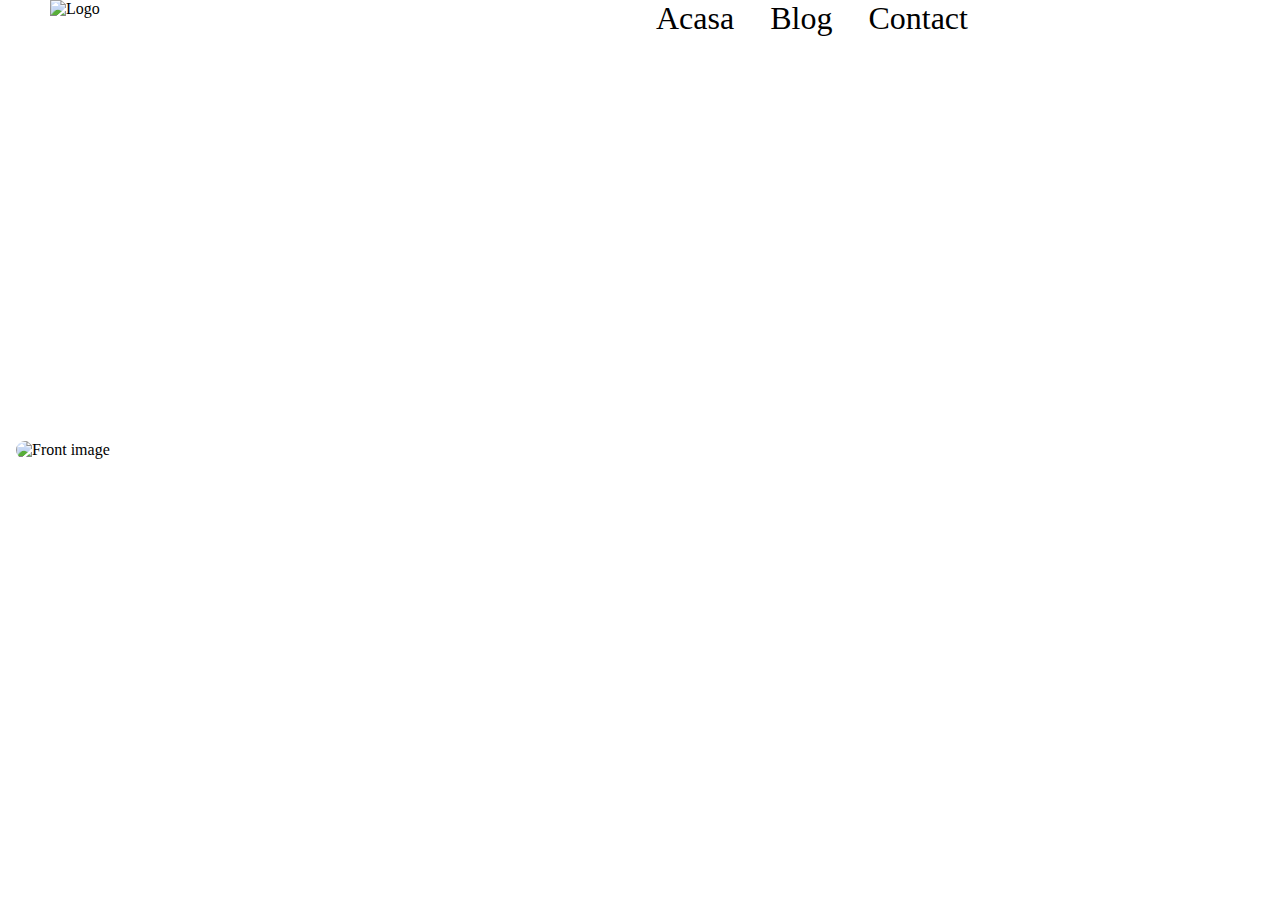
==== pages/blog.html @ 040322ae "my first" ====
<!DOCTYPE html>
<html lang="en">
<head>
    <meta charset="UTF-8">
    <meta name="viewport" content="width=device-width, initial-scale=1.0">
    <title>VictoriaTur</title>
    <link rel="stylesheet" href="../css/style.css">
</head>
<body>
    
    <div class="container-fluid hero">
        <img src="./img/front-img.jpg" alt="Front image" class="front-img" >
        <header>
            <div class="container">
                <nav>
                    <div class="row nav-bar">
                        <div class="col-2">
                            <img src="./img/logo.png" alt="Logo" class="header-logo">
                        </div>
                        <div class="col-2">
                            <a href="./index.html" class="links">Acasa</a>
                            <a href="./pages/blog.html" class="links">Blog</a>
                            <a href="./pages/contactUs.html" class="links">Contact</a>
                        </div>
                    </div>
                </nav>
            </div>
    </header>
</div>





</body>
</html>
---- css/style.css ----
@import url("https://fonts.googleapis.com/css2?family=Roboto:wght@400;700&display=swap");
 /* start reset */
*{
    margin: 0;
    padding: 0;
    box-sizing: border-box;
}
ul,ol{
    list-style: none;
}
a{
    text-decoration: none;
}
:root{
    --while-color: #fff;
    --green-color: rgb(234, 248, 233); 
    --black-color: #000;
}
/* end reset */

.container-fluid{
    width: 100%;
    position: relative;
}
.hero{
    height: 100vh;
    width: 100vw;
    overflow: hidden; /* pentru scoll-ul lateral  */
}
.hero .front-img{
    position: absolute;
    top: 50%;
    left: 50%;
    transform: translate(-50%, -50%);
    width: 100%; 
    z-index: 1;
}
.container{
    font-size: 100px;
    color: var(--black-color);
    position: relative;
    z-index: 3;
    width: 100%; /* pentru partea de responsive */
    max-width: 1180px;
    margin: auto;
}
/* .overlay{
    position: absolute;
    top: 0 ;
    left: 0;
    right: 0;
    bottom: 0;
    z-index: 2;
    background-color: rgba(0, 0, 0, 0.2);
} */
.nav-bar{
    width: 100%;
    position: absolute;
    display: flex;
    font-size: 1rem;
    justify-content: center;
}
.header-logo{
 width: 8rem;
 
}
.links{
    font-size: 2rem;
    color:var(--black-color);
    flex: 1;
    flex-direction: row;
    padding: 1rem;
    gap: 1rem;
}
.go-withUs{
    font-size: 2rem;
    width: 12rem;
    border: 1px solid  black;
    text-align: center;
}
h1{
    font-size: 2rem;
    line-height: 1.2em;
    margin-bottom: 40px;
    font-weight: 600;
}
p{
    font-size: 1rem;
    line-height: 1.6em;
    margin-bottom: 20px;
    font-weight: 400;
}
.center-height{
    height: 100%;
    display: flex;
    flex-direction: column;
    justify-content: center;
}
.row{
    display: flex;
    flex-wrap: wrap;
}
.containe.row h1{
    justify-content: center;
    text-align: center;
}
.col-2{
    width: 50%;
}
.col-3{
    width: 33.333%;
}
.img{
    display: block;
    max-width: 100%;
} 
.title{
    color: var(--black-color);
    justify-content: center;
    /* text-transform: uppercase; */
    justify-content: center;
    margin: auto;
    margin-top: 6rem;
}
.front-img{
    border-radius: 2rem; 
    padding: 1rem;
}
.blog-img{
    border-radius: 3rem;
    font-size: 4rem;
}
.blog-content{
    padding: 2rem;
}

.image-container {
    position: relative;
}

.image-text {
    position: absolute;
    top: 50%;
    left: 50%;
    transform: translate(-50%, -50%);
    color: var(--while-color);
    padding: 0.2rem;
    font-size: 14px;
    text-align: center;
    opacity: 0; /* Textul va fi ascuns initial */
    transition: opacity 0.3s ease-in-out;
}
.image-container:hover .image-text {
    opacity: 1; /* textul va aparea dupa :hover */
}

.newsletter{
    background-color: var(--green-color);
    border-radius: 2rem;
    justify-content: center;
    text-align: center;
}
.newsletter-form{
color: red;
}





/* newslatter */
/* .newsletter {
    margin-top: 1rem;
    background: rgb(234, 248, 233);
    font-size: 1rem;
} */


/* responsive  NU*/
/* @media only screen and (max-width: 600px) {
    .container{
        display: flex;
        flex-direction: column;
        background-color: blue;
    }
}
@media screen and (min-width: 816px) {
    .container{
        display: flex;
        flex-direction: column;
        background-color: red;
    }
} */
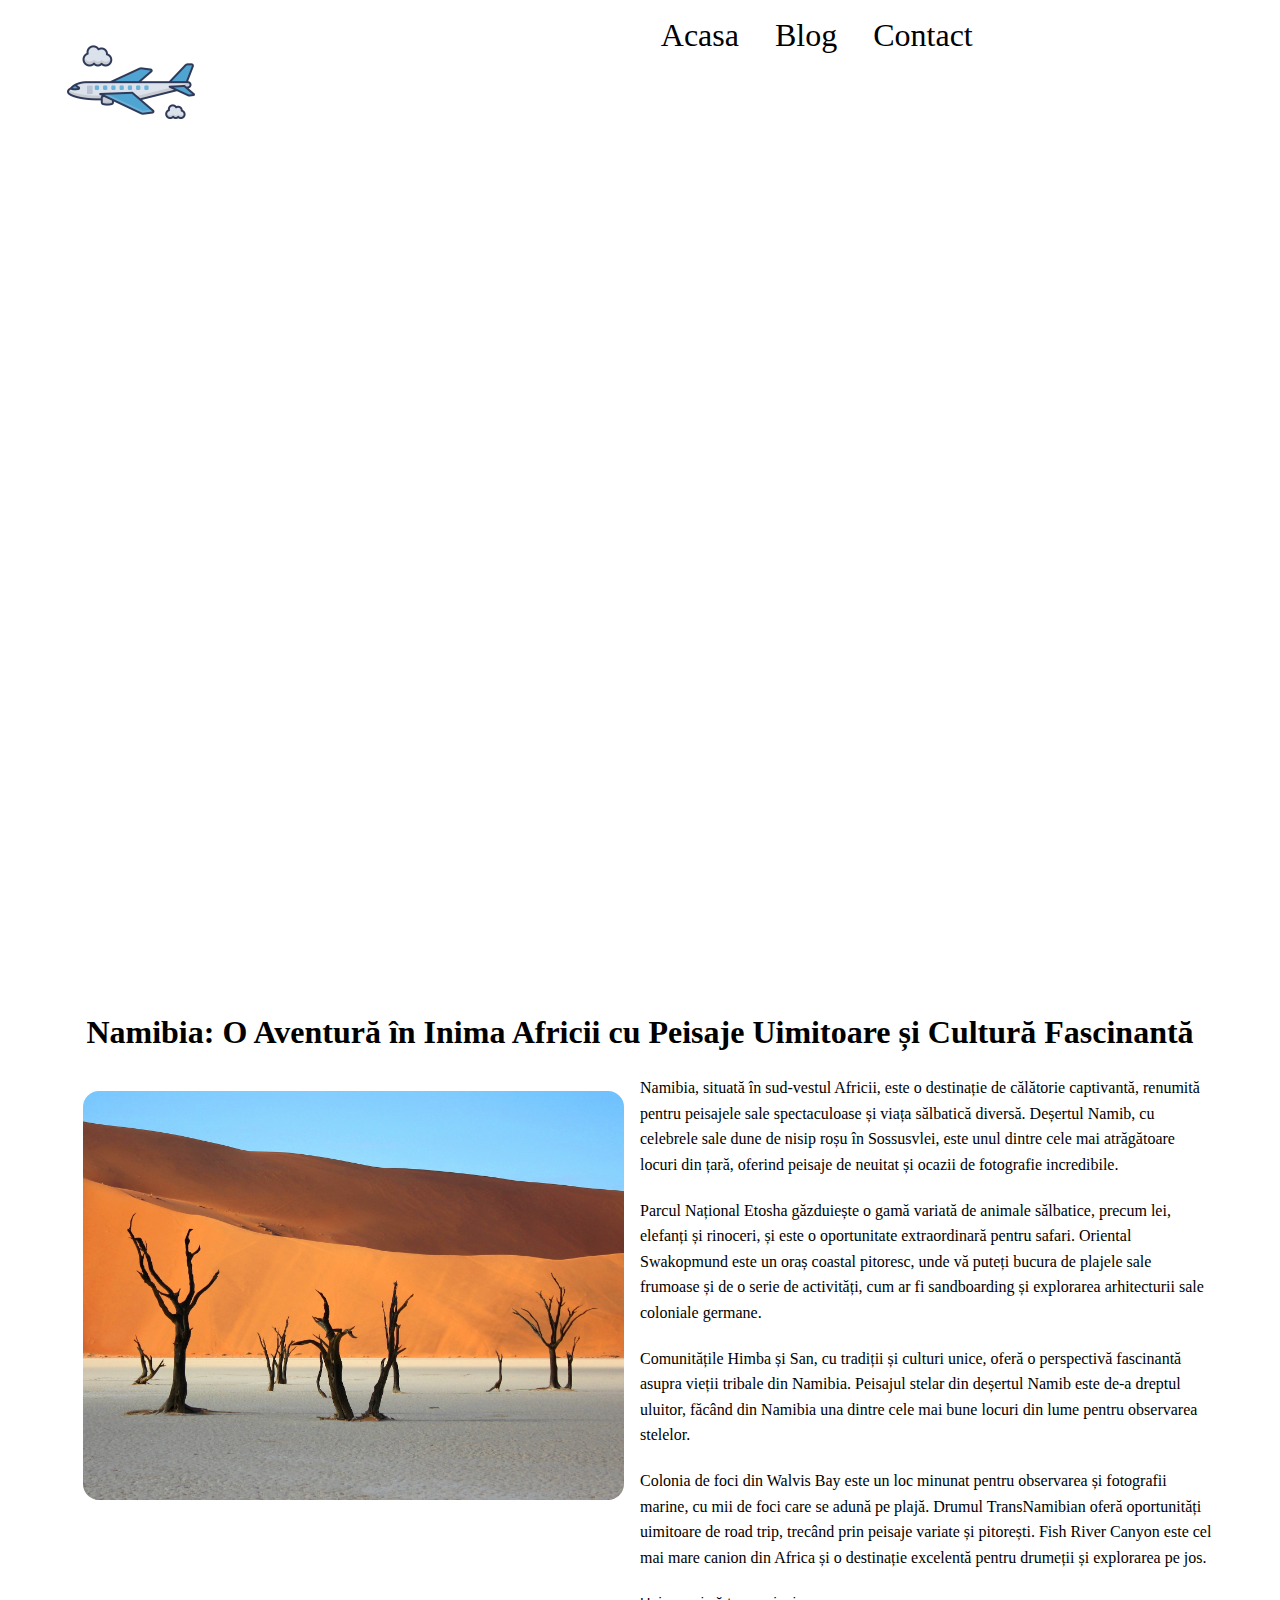
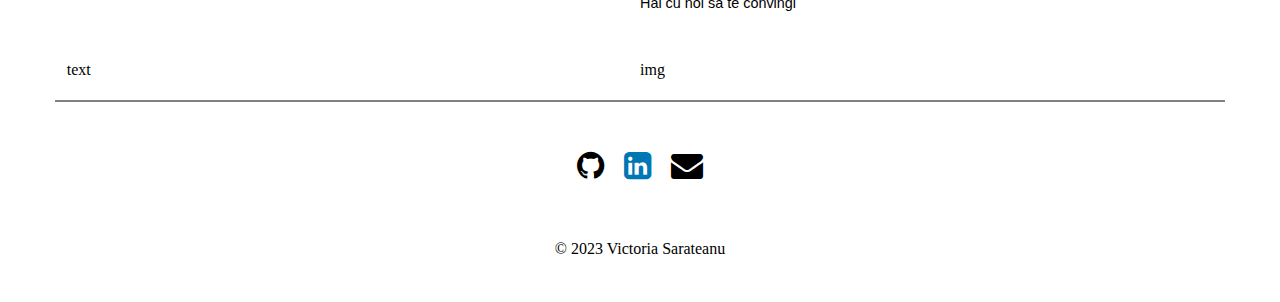
==== commit a7145929: "Namibia" ====
--- a/pages/blog.html
+++ b/pages/blog.html
@@ -3,34 +3,91 @@
 <head>
     <meta charset="UTF-8">
     <meta name="viewport" content="width=device-width, initial-scale=1.0">
-    <title>VictoriaTur</title>
+    <title>VictoriaTur</title> 
+    <link rel="stylesheet" href="../css/font-awesome.min.css">
     <link rel="stylesheet" href="../css/style.css">
 </head>
 <body>
-    
-    <div class="container-fluid hero">
-        <img src="./img/front-img.jpg" alt="Front image" class="front-img" >
-        <header>
-            <div class="container">
-                <nav>
-                    <div class="row nav-bar">
-                        <div class="col-2">
-                            <img src="./img/logo.png" alt="Logo" class="header-logo">
-                        </div>
-                        <div class="col-2">
-                            <a href="./index.html" class="links">Acasa</a>
-                            <a href="./pages/blog.html" class="links">Blog</a>
-                            <a href="./pages/contactUs.html" class="links">Contact</a>
-                        </div>
+    <div class="container-fluid hero ">
+    <header class="header">
+        <div class="container">
+            <nav>
+                <div class="row nav-bar">
+                    <div class="col-2">
+                        <img src="../img/logo.png" alt="Logo" class="header-logo">
                     </div>
-                </nav>
+                    <div class="col-2">
+                        <a href="../index.html" class="links">Acasa</a>
+                        <a href="../pages/blog.html" class="links">Blog</a>
+                        <a href="../pages/contactUs.html" class="links">Contact</a>
+                    </div>
+                </div>
+            </nav>
+        </div>
+</header>
+</div>
+<!-- end navbar -->
+
+<!-- start section location -->
+<div class="container-fluid">
+    <div class="container">
+        <div class="row">
+            <h1 class="title">Namibia: O Aventură în Inima Africii cu Peisaje Uimitoare și Cultură Fascinantă</h1>
+        </div>
+        <div class="row">
+            <div class="col-2">
+                <img src="../img/Namibia/namibia-blog.jpg" alt= "Blog image Namibia" class="img front-img">
             </div>
-    </header>
+            <div class="col-2">
+                <p>Namibia, situată în sud-vestul Africii, este o destinație de călătorie captivantă, renumită pentru peisajele sale spectaculoase și viața sălbatică diversă. Deșertul Namib, cu celebrele sale dune de nisip roșu în Sossusvlei, este unul dintre cele mai atrăgătoare locuri din țară, oferind peisaje de neuitat și ocazii de fotografie incredibile.</p>
+            <p>Parcul Național Etosha găzduiește o gamă variată de animale sălbatice, precum lei, elefanți și rinoceri, și este o oportunitate extraordinară pentru safari. Oriental Swakopmund este un oraș coastal pitoresc, unde vă puteți bucura de plajele sale frumoase și de o serie de activități, cum ar fi sandboarding și explorarea arhitecturii sale coloniale germane.</p>
+            <p>Comunitățile Himba și San, cu tradiții și culturi unice, oferă o perspectivă fascinantă asupra vieții tribale din Namibia. Peisajul stelar din deșertul Namib este de-a dreptul uluitor, făcând din Namibia una dintre cele mai bune locuri din lume pentru observarea stelelor.</p>
+            <p>Colonia de foci din Walvis Bay este un loc minunat pentru observarea și fotografii marine, cu mii de foci care se adună pe plajă. Drumul TransNamibian oferă oportunități uimitoare de road trip, trecând prin peisaje variate și pitorești. Fish River Canyon este cel mai mare canion din Africa și o destinație excelentă pentru drumeții și explorarea pe jos.</p>
+           <p><a href="../pages/contactUs.html" class="other-font center">Hai cu noi să te convingi</a> </p>
+
+
+            </div>
+        </div>
+        <div class="row">
+            <div class="col-2">text</div>
+            <div class="col-2">img</div>
+        </div>
+    </div>
 </div>
 
 
 
 
+<!-- end section location -->
 
+
+
+
+<section class="container-fluid">
+    <div class="container">
+        <div class="line"></div>
+    </div>
+</section>
+
+<!-- start footer -->
+<div class="container-fluid">
+    <div class="container">
+        <footer>
+            <div class="row">
+                <div class="footer icons">
+                <a href="https://github.com/victoria27199">   <i class="fa fa-github"></i> </a>
+                <a href="https://www.linkedin.com/in/s%C4%83r%C4%83teanu-victoria-591188207/"> <i class="fa fa-linkedin-square"></i> </a>
+                <a href="mailto:victoria.sarateanu1@gmail.com"> <i class="fa fa-envelope"></i> </a>
+            </div>
+        </div>
+        <div class="row footer">
+             <p> &copy; 2023 Victoria Sarateanu</p>
+            </div>
+        </footer>
+    </div>
+</div>
+<!-- end footer -->
+ 
 </body>
-</html>+</html>
+
--- a/css/style.css
+++ b/css/style.css
@@ -10,11 +10,17 @@
 }
 a{
     text-decoration: none;
+    color: var(--black-color);
 }
 :root{
     --while-color: #fff;
     --green-color: rgb(234, 248, 233); 
     --black-color: #000;
+    --linkedin-color: #0077B5;
+    --line-color: #808080;
+    --buttons-color: #FAC898;
+    --red-color: #FF0000;
+    /* sa vad daca le voi folosi - culorile */
 }
 /* end reset */
 
@@ -24,27 +30,28 @@
 }
 .hero{
     height: 100vh;
-    width: 100vw;
+    width: 100%; 
     overflow: hidden; /* pentru scoll-ul lateral  */
 }
-.hero .front-img{
-    position: absolute;
-    top: 50%;
-    left: 50%;
-    transform: translate(-50%, -50%);
-    width: 100%; 
-    z-index: 1;
+.hero-front-index{
+    background-image: url(../img/front-img.jpg);
+    background-size: cover;
+    background-position: center;
+    filter: brightness(0.7) saturate(1); /* face ca imaginea sa fie mai inchisa la culoare */
+}
+.description{
+    font-weight: 400;
 }
 .container{
-    font-size: 100px;
     color: var(--black-color);
     position: relative;
     z-index: 3;
     width: 100%; /* pentru partea de responsive */
     max-width: 1180px;
     margin: auto;
-}
-/* .overlay{
+    padding: 0.3rem;
+}
+.overlay{
     position: absolute;
     top: 0 ;
     left: 0;
@@ -52,7 +59,7 @@
     bottom: 0;
     z-index: 2;
     background-color: rgba(0, 0, 0, 0.2);
-} */
+}
 .nav-bar{
     width: 100%;
     position: absolute;
@@ -71,12 +78,6 @@
     flex-direction: row;
     padding: 1rem;
     gap: 1rem;
-}
-.go-withUs{
-    font-size: 2rem;
-    width: 12rem;
-    border: 1px solid  black;
-    text-align: center;
 }
 h1{
     font-size: 2rem;
@@ -99,16 +100,29 @@
 .row{
     display: flex;
     flex-wrap: wrap;
-}
-.containe.row h1{
-    justify-content: center;
-    text-align: center;
+    padding: 12px;
+}
+.header{
+    position: relative;
+    z-index: 4;
+}
+.img-row{
+    display: grid;
+    grid-template-columns: repeat(3, 1fr);
 }
 .col-2{
     width: 50%;
 }
 .col-3{
     width: 33.333%;
+}
+.col-4{
+    width: 25%;
+    margin:  auto;
+    text-align: center;
+}
+.info-bold{
+    font-weight:900;
 }
 .img{
     display: block;
@@ -117,7 +131,6 @@
 .title{
     color: var(--black-color);
     justify-content: center;
-    /* text-transform: uppercase; */
     justify-content: center;
     margin: auto;
     margin-top: 6rem;
@@ -126,18 +139,37 @@
     border-radius: 2rem; 
     padding: 1rem;
 }
-.blog-img{
-    border-radius: 3rem;
-    font-size: 4rem;
-}
-.blog-content{
-    padding: 2rem;
-}
-
 .image-container {
     position: relative;
 }
-
+.img-expedition-iceland{
+    background-image: url(../img/Iceland/iceland-front-img.jpg);
+    margin: 0;
+}
+.img-expedition-japan{
+    background-image: url(../img/Japan/japan_front_img.jpg);
+    margin: 0;
+}
+.img-expedition-new-zeeland{
+    background-image: url(../img/NewZeeland/new_zeeland_front_img.jpg);
+}
+.img-expedition-marocco{
+    background-image: url(../img/Marocco/marocco-front-img.jpg);
+}
+.go-withUs{
+    font-size: 2rem;
+    width: 15rem;
+    padding: auto;
+    margin: auto;
+}
+.go-to-contact{
+    background-color: var(--while-color);
+    font-weight: 400;
+    border-radius: 0.5rem;
+    box-shadow: 12px 12px 2px 1px rgba(57, 57, 65, 0.2);
+    font-family: 'Work Sans', sans-serif;
+    text-transform: uppercase;
+}
 .image-text {
     position: absolute;
     top: 50%;
@@ -153,7 +185,6 @@
 .image-container:hover .image-text {
     opacity: 1; /* textul va aparea dupa :hover */
 }
-
 .newsletter{
     background-color: var(--green-color);
     border-radius: 2rem;
@@ -161,33 +192,107 @@
     text-align: center;
 }
 .newsletter-form{
-color: red;
-}
-
-
-
-
-
-/* newslatter */
-/* .newsletter {
-    margin-top: 1rem;
-    background: rgb(234, 248, 233);
+    padding: 1.5rem;
+}
+.input{
+border-radius: 0.3rem;
+}
+.submit{
+    border-radius: 0.3rem ;
+}
+.other-font{
+font-family: 'Work Sans', sans-serif;
+font-size: 0.9rem;
+}
+.other-font:hover{
+    color: var(--buttons-color);
+}
+.line{
+    border: 1px solid var(--line-color);
+}
+.footer {
+    padding: 1rem;
+    margin: auto;
+    display: flex;
+    justify-content: center;
     font-size: 1rem;
-} */
-
-
-/* responsive  NU*/
-/* @media only screen and (max-width: 600px) {
-    .container{
+}
+.icons{
+    justify-content: center;
+    padding: 1rem;
+    font-size: 2rem;
+}
+.fa{
+    margin: 10px;
+   align-items: center;
+}
+.fa-linkedin-square{
+    color: var(--linkedin-color);
+}
+
+.go-to-exeditiond{
+    border: 1px solid var(--black-color);
+    margin: auto;
+    padding: 1rem;
+    background: var(--buttons-color);
+}
+.center{
+    text-align: center;
+    margin: auto;
+}
+
+.content{
+    border: 1px solid var(--black-color);
+    font-family: 'Playfair Display', serif;
+}
+
+
+
+
+@media (max-width: 600px) {  
+    .nav-bar{
+       
+    }
+    .img-row{
+        grid-template-columns: auto;
+    }
+    .center-height {
+        justify-content: center;
+    }
+    .media-go{
         display: flex;
+        align-items: center;
         flex-direction: column;
-        background-color: blue;
-    }
-}
-@media screen and (min-width: 816px) {
-    .container{
-        display: flex;
-        flex-direction: column;
-        background-color: red;
-    }
-} */
+    }
+    .line{
+        width: auto;
+    }
+    
+    .row-info {
+        flex-direction: column; 
+        text-align: center;
+        margin: auto;
+    }
+
+    .col-4 {
+        flex: none;
+        width: 100%; 
+        /* text-align: center;
+        margin: auto;
+    */
+}
+    .col-2{
+        flex: none;
+        width: 100%;
+    }
+
+}
+
+@media(min-width: 700px) and (max-width:1184px) {
+    .col-2{
+        flex: none;
+        width: 100%;
+        padding: 1rem;
+    }
+    
+}
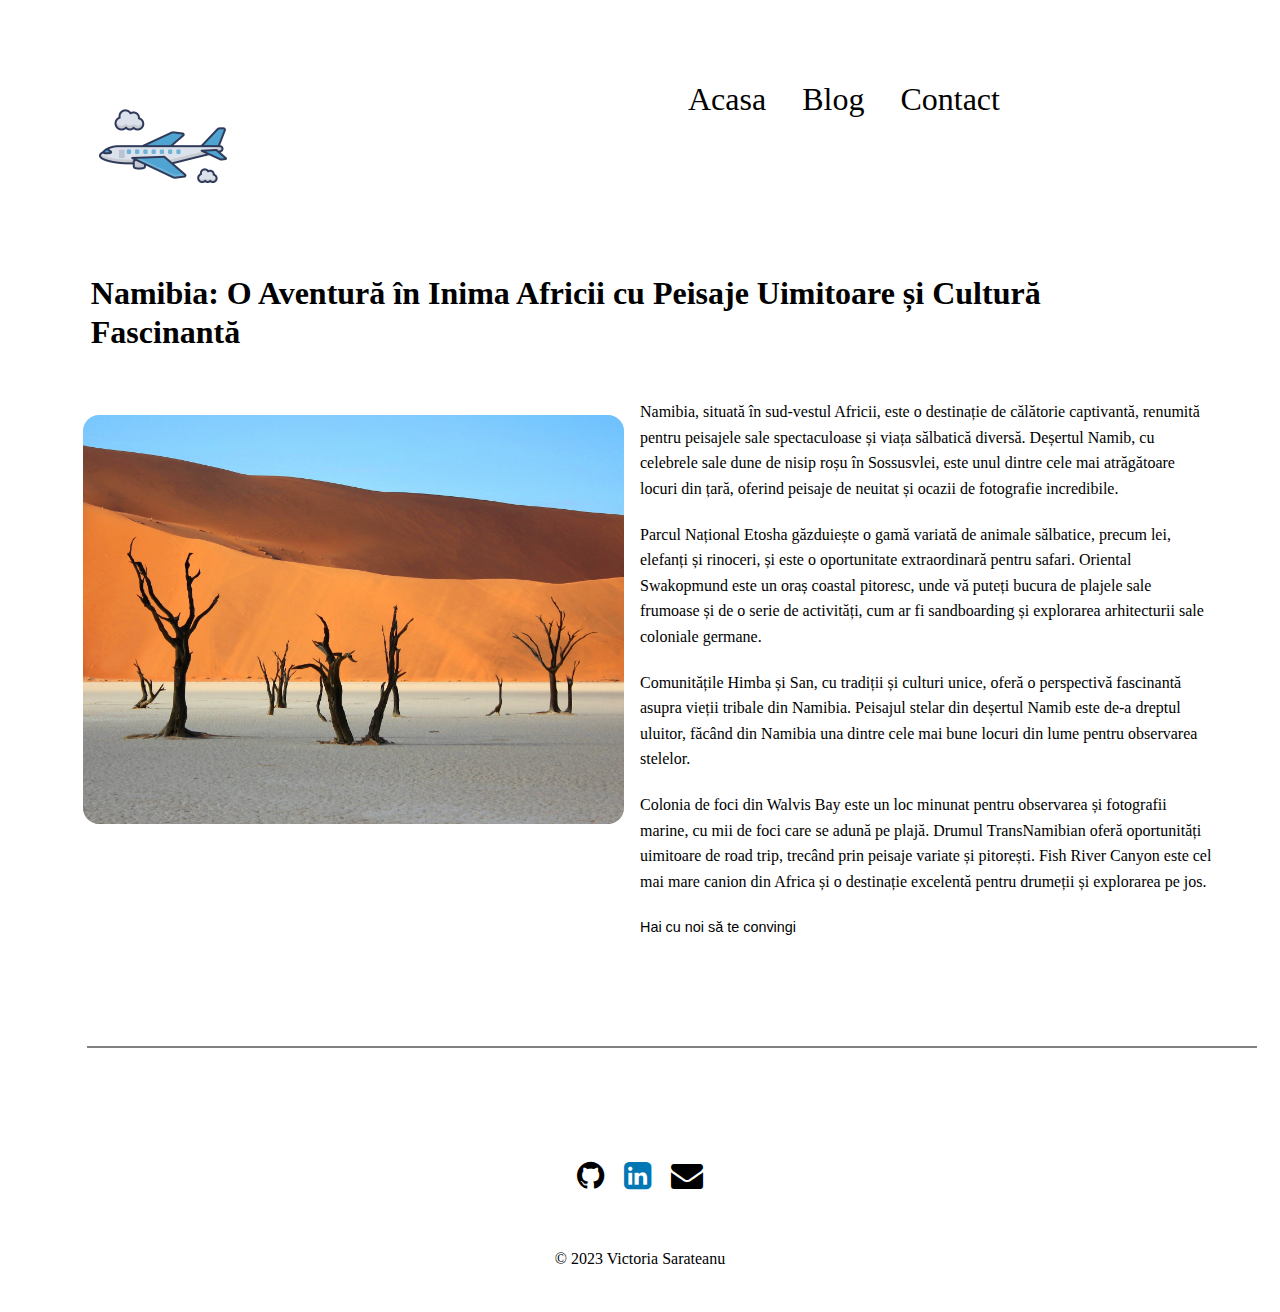
==== commit ce59afbd: "code arrangement" ====
--- a/pages/blog.html
+++ b/pages/blog.html
@@ -8,86 +8,69 @@
     <link rel="stylesheet" href="../css/style.css">
 </head>
 <body>
-    <div class="container-fluid hero ">
-    <header class="header">
+    <section class="container-fluid ">
         <div class="container">
-            <nav>
-                <div class="row nav-bar">
-                    <div class="col-2">
-                        <img src="../img/logo.png" alt="Logo" class="header-logo">
+            <header class="header">
+                <nav>
+                    <div class="row nav-bar">
+                        <div class="col-2">
+                            <a href="../index.html">
+                                <img src="../img/logo.png" alt="Logo" class="header-logo">
+                            </a>
+                        </div>
+                        <div class="col-2">
+                            <a href="../index.html" class="links">Acasa</a>
+                            <a href="../pages/blog.html" class="links">Blog</a>
+                            <a href="../pages/contactUs.html" class="links">Contact</a>
+                        </div>
                     </div>
-                    <div class="col-2">
-                        <a href="../index.html" class="links">Acasa</a>
-                        <a href="../pages/blog.html" class="links">Blog</a>
-                        <a href="../pages/contactUs.html" class="links">Contact</a>
+                </nav>
+            </header>
+        </div>
+    </section>
+    
+    <div class="container-fluid">
+        <div class="container">
+            <div class="row">
+                <h1 class="title">Namibia: O Aventură în Inima Africii cu Peisaje Uimitoare și Cultură Fascinantă</h1>
+            </div>
+            <div class="row">
+                <div class="col-2">
+                    <img src="../img/Namibia/namibia-blog.jpg" alt= "Blog image Namibia" class="img front-img">
+                </div>
+                <div class="col-2">
+                    <p>Namibia, situată în sud-vestul Africii, este o destinație de călătorie captivantă, renumită pentru peisajele sale spectaculoase și viața sălbatică diversă. Deșertul Namib, cu celebrele sale dune de nisip roșu în Sossusvlei, este unul dintre cele mai atrăgătoare locuri din țară, oferind peisaje de neuitat și ocazii de fotografie incredibile.</p>
+                    <p>Parcul Național Etosha găzduiește o gamă variată de animale sălbatice, precum lei, elefanți și rinoceri, și este o oportunitate extraordinară pentru safari. Oriental Swakopmund este un oraș coastal pitoresc, unde vă puteți bucura de plajele sale frumoase și de o serie de activități, cum ar fi sandboarding și explorarea arhitecturii sale coloniale germane.</p>
+                    <p>Comunitățile Himba și San, cu tradiții și culturi unice, oferă o perspectivă fascinantă asupra vieții tribale din Namibia. Peisajul stelar din deșertul Namib este de-a dreptul uluitor, făcând din Namibia una dintre cele mai bune locuri din lume pentru observarea stelelor.</p>
+                    <p>Colonia de foci din Walvis Bay este un loc minunat pentru observarea și fotografii marine, cu mii de foci care se adună pe plajă. Drumul TransNamibian oferă oportunități uimitoare de road trip, trecând prin peisaje variate și pitorești. Fish River Canyon este cel mai mare canion din Africa și o destinație excelentă pentru drumeții și explorarea pe jos.</p>
+                    <p><a href="../pages/contactUs.html" class="other-font center">Hai cu noi să te convingi</a> </p>
+                </div>
+            </div>
+        </div>
+    </div>
+
+    <section class="container-fluid">
+        <div class="container">
+            <div class="line"></div>
+        </div>
+    </section>
+    
+    <div class="container-fluid">
+        <div class="container">
+            <footer>
+                <div class="row">
+                    <div class="footer icons">
+                        <a href="https://github.com/victoria27199"> <i class="fa fa-github"></i> </a>
+                        <a href="https://www.linkedin.com/in/s%C4%83r%C4%83teanu-victoria-591188207/"> <i class="fa fa-linkedin-square"></i> </a>
+                        <a href="mailto:victoria.sarateanu1@gmail.com"> <i class="fa fa-envelope"></i> </a>
                     </div>
                 </div>
-            </nav>
-        </div>
-</header>
-</div>
-<!-- end navbar -->
-
-<!-- start section location -->
-<div class="container-fluid">
-    <div class="container">
-        <div class="row">
-            <h1 class="title">Namibia: O Aventură în Inima Africii cu Peisaje Uimitoare și Cultură Fascinantă</h1>
-        </div>
-        <div class="row">
-            <div class="col-2">
-                <img src="../img/Namibia/namibia-blog.jpg" alt= "Blog image Namibia" class="img front-img">
-            </div>
-            <div class="col-2">
-                <p>Namibia, situată în sud-vestul Africii, este o destinație de călătorie captivantă, renumită pentru peisajele sale spectaculoase și viața sălbatică diversă. Deșertul Namib, cu celebrele sale dune de nisip roșu în Sossusvlei, este unul dintre cele mai atrăgătoare locuri din țară, oferind peisaje de neuitat și ocazii de fotografie incredibile.</p>
-            <p>Parcul Național Etosha găzduiește o gamă variată de animale sălbatice, precum lei, elefanți și rinoceri, și este o oportunitate extraordinară pentru safari. Oriental Swakopmund este un oraș coastal pitoresc, unde vă puteți bucura de plajele sale frumoase și de o serie de activități, cum ar fi sandboarding și explorarea arhitecturii sale coloniale germane.</p>
-            <p>Comunitățile Himba și San, cu tradiții și culturi unice, oferă o perspectivă fascinantă asupra vieții tribale din Namibia. Peisajul stelar din deșertul Namib este de-a dreptul uluitor, făcând din Namibia una dintre cele mai bune locuri din lume pentru observarea stelelor.</p>
-            <p>Colonia de foci din Walvis Bay este un loc minunat pentru observarea și fotografii marine, cu mii de foci care se adună pe plajă. Drumul TransNamibian oferă oportunități uimitoare de road trip, trecând prin peisaje variate și pitorești. Fish River Canyon este cel mai mare canion din Africa și o destinație excelentă pentru drumeții și explorarea pe jos.</p>
-           <p><a href="../pages/contactUs.html" class="other-font center">Hai cu noi să te convingi</a> </p>
-
-
-            </div>
-        </div>
-        <div class="row">
-            <div class="col-2">text</div>
-            <div class="col-2">img</div>
+                <div class="row footer">
+                    <p> &copy; 2023 Victoria Sarateanu</p>
+                </div>
+            </footer>
         </div>
     </div>
-</div>
-
-
-
-
-<!-- end section location -->
-
-
-
-
-<section class="container-fluid">
-    <div class="container">
-        <div class="line"></div>
-    </div>
-</section>
-
-<!-- start footer -->
-<div class="container-fluid">
-    <div class="container">
-        <footer>
-            <div class="row">
-                <div class="footer icons">
-                <a href="https://github.com/victoria27199">   <i class="fa fa-github"></i> </a>
-                <a href="https://www.linkedin.com/in/s%C4%83r%C4%83teanu-victoria-591188207/"> <i class="fa fa-linkedin-square"></i> </a>
-                <a href="mailto:victoria.sarateanu1@gmail.com"> <i class="fa fa-envelope"></i> </a>
-            </div>
-        </div>
-        <div class="row footer">
-             <p> &copy; 2023 Victoria Sarateanu</p>
-            </div>
-        </footer>
-    </div>
-</div>
-<!-- end footer -->
- 
 </body>
 </html>
 
--- a/css/style.css
+++ b/css/style.css
@@ -19,8 +19,6 @@
     --linkedin-color: #0077B5;
     --line-color: #808080;
     --buttons-color: #FAC898;
-    --red-color: #FF0000;
-    /* sa vad daca le voi folosi - culorile */
 }
 /* end reset */
 
@@ -30,7 +28,7 @@
 }
 .hero{
     height: 100vh;
-    width: 100%; 
+    width: 100%;  
     overflow: hidden; /* pentru scoll-ul lateral  */
 }
 .hero-front-index{
@@ -39,6 +37,10 @@
     background-position: center;
     filter: brightness(0.7) saturate(1); /* face ca imaginea sa fie mai inchisa la culoare */
 }
+section{
+    margin: 2rem;
+    padding: 2rem;
+}
 .description{
     font-weight: 400;
 }
@@ -46,7 +48,7 @@
     color: var(--black-color);
     position: relative;
     z-index: 3;
-    width: 100%; /* pentru partea de responsive */
+    width: 100%; 
     max-width: 1180px;
     margin: auto;
     padding: 0.3rem;
@@ -68,7 +70,7 @@
     justify-content: center;
 }
 .header-logo{
- width: 8rem;
+    width: 8rem;
  
 }
 .links{
@@ -134,6 +136,7 @@
     justify-content: center;
     margin: auto;
     margin-top: 6rem;
+    padding: 1.5rem;
 }
 .front-img{
     border-radius: 2rem; 
@@ -144,17 +147,18 @@
 }
 .img-expedition-iceland{
     background-image: url(../img/Iceland/iceland-front-img.jpg);
-    margin: 0;
 }
 .img-expedition-japan{
     background-image: url(../img/Japan/japan_front_img.jpg);
-    margin: 0;
 }
 .img-expedition-new-zeeland{
     background-image: url(../img/NewZeeland/new_zeeland_front_img.jpg);
 }
 .img-expedition-marocco{
     background-image: url(../img/Marocco/marocco-front-img.jpg);
+}
+.img-expedition-jordan{
+    background-image: url(../img/Jordan/jordan-front-img.jpg);
 }
 .go-withUs{
     font-size: 2rem;
@@ -195,14 +199,14 @@
     padding: 1.5rem;
 }
 .input{
-border-radius: 0.3rem;
+    border-radius: 0.3rem;
 }
 .submit{
     border-radius: 0.3rem ;
 }
 .other-font{
-font-family: 'Work Sans', sans-serif;
-font-size: 0.9rem;
+    font-family: 'Work Sans', sans-serif;
+    font-size: 0.9rem;
 }
 .other-font:hover{
     color: var(--buttons-color);
@@ -224,12 +228,11 @@
 }
 .fa{
     margin: 10px;
-   align-items: center;
+    align-items: center;
 }
 .fa-linkedin-square{
     color: var(--linkedin-color);
 }
-
 .go-to-exeditiond{
     border: 1px solid var(--black-color);
     margin: auto;
@@ -243,16 +246,13 @@
 
 .content{
     border: 1px solid var(--black-color);
+    box-shadow: 10px 5px 5px var(--buttons-color);
     font-family: 'Playfair Display', serif;
 }
-
-
-
-
+#map{
+    height: 400px;
+}
 @media (max-width: 600px) {  
-    .nav-bar{
-       
-    }
     .img-row{
         grid-template-columns: auto;
     }
@@ -273,21 +273,30 @@
         text-align: center;
         margin: auto;
     }
-
     .col-4 {
         flex: none;
         width: 100%; 
-        /* text-align: center;
-        margin: auto;
-    */
 }
     .col-2{
         flex: none;
         width: 100%;
     }
-
-}
-
+    .line{
+        width: 100%;
+        margin: auto;
+    }
+    .nav-bar{
+        align-items: center;
+        flex-direction: column;
+    }
+    .title{
+        align-items: center;
+        justify-content: center;
+    }
+    .content{
+        box-shadow: 10px 5px 5px 10px var(--buttons-color);
+    }
+}
 @media(min-width: 700px) and (max-width:1184px) {
     .col-2{
         flex: none;
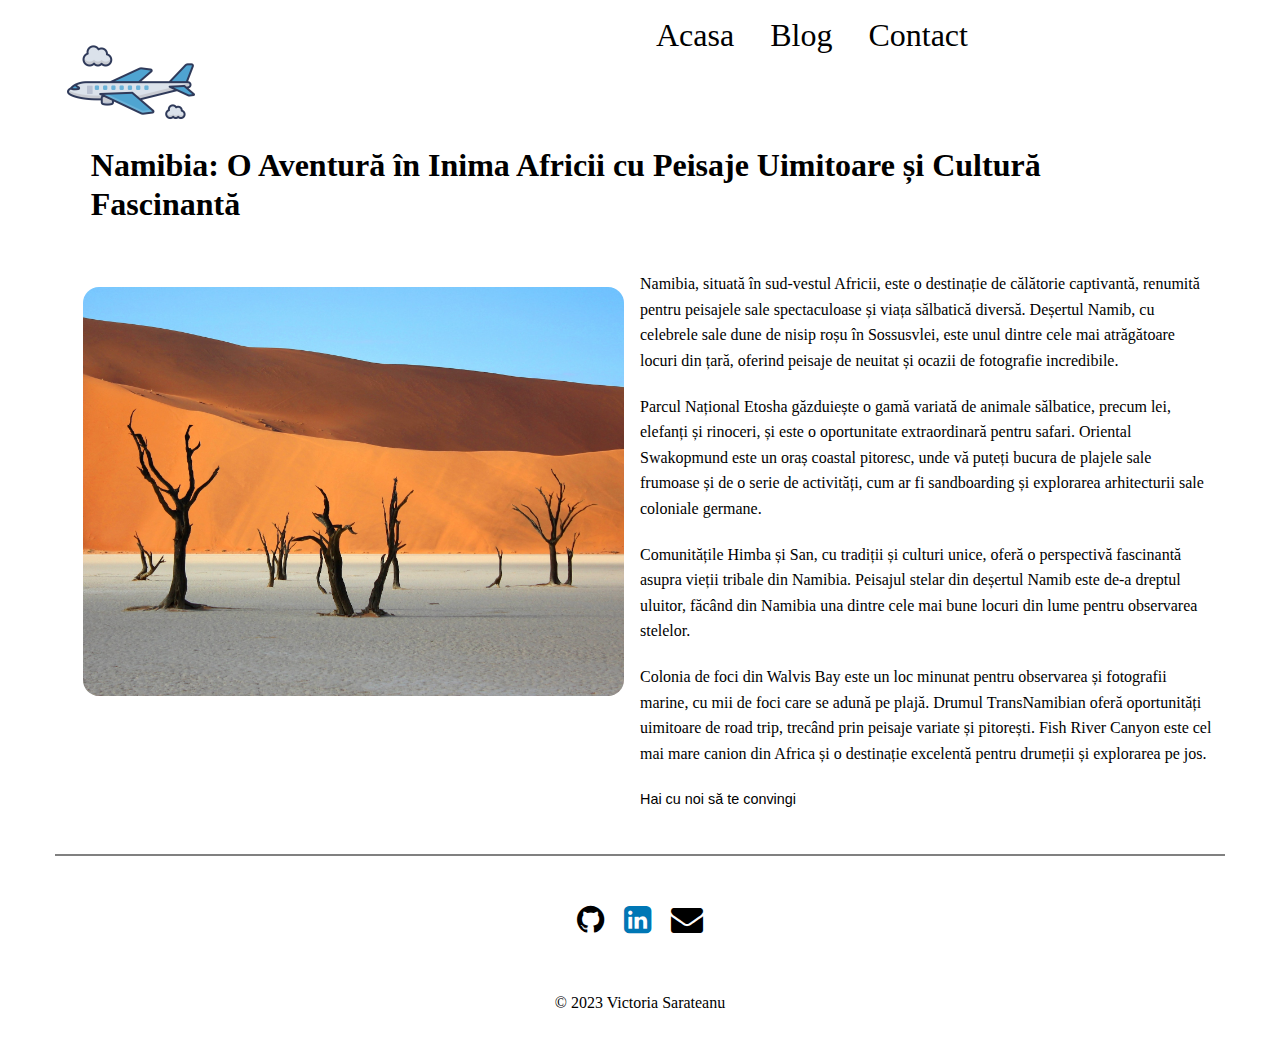
==== commit 6bc08237: "links" ====
--- a/pages/blog.html
+++ b/pages/blog.html
@@ -20,8 +20,8 @@
                         </div>
                         <div class="col-2">
                             <a href="../index.html" class="links">Acasa</a>
-                            <a href="../pages/blog.html" class="links">Blog</a>
-                            <a href="../pages/contactUs.html" class="links">Contact</a>
+                            <a href="./blog.html" class="links">Blog</a>
+                            <a href="./contactUs.html" class="links">Contact</a>
                         </div>
                     </div>
                 </nav>
--- a/css/style.css
+++ b/css/style.css
@@ -21,7 +21,6 @@
     --buttons-color: #FAC898;
 }
 /* end reset */
-
 .container-fluid{
     width: 100%;
     position: relative;
@@ -36,10 +35,6 @@
     background-size: cover;
     background-position: center;
     filter: brightness(0.7) saturate(1); /* face ca imaginea sa fie mai inchisa la culoare */
-}
-section{
-    margin: 2rem;
-    padding: 2rem;
 }
 .description{
     font-weight: 400;
@@ -71,7 +66,6 @@
 }
 .header-logo{
     width: 8rem;
- 
 }
 .links{
     font-size: 2rem;
@@ -127,8 +121,10 @@
     font-weight:900;
 }
 .img{
-    display: block;
+    /* display: block;
+    max-width: 100%; */
     max-width: 100%;
+    height: auto;
 } 
 .title{
     color: var(--black-color);
@@ -235,9 +231,11 @@
 }
 .go-to-exeditiond{
     border: 1px solid var(--black-color);
-    margin: auto;
+    margin: 0 auto;
     padding: 1rem;
     background: var(--buttons-color);
+    align-items: center;
+
 }
 .center{
     text-align: center;
@@ -259,15 +257,17 @@
     .center-height {
         justify-content: center;
     }
+    .header{
+        flex-direction: column;
+    }
     .media-go{
         display: flex;
         align-items: center;
         flex-direction: column;
     }
-    .line{
-        width: auto;
-    }
-    
+    .header-logo{
+        justify-content: center;
+    }
     .row-info {
         flex-direction: column; 
         text-align: center;
@@ -278,16 +278,14 @@
         width: 100%; 
 }
     .col-2{
-        flex: none;
+        display: flex;
         width: 100%;
+        align-items: center;
+        flex-direction: row;
     }
     .line{
         width: 100%;
         margin: auto;
-    }
-    .nav-bar{
-        align-items: center;
-        flex-direction: column;
     }
     .title{
         align-items: center;
@@ -303,5 +301,11 @@
         width: 100%;
         padding: 1rem;
     }
-    
-}
+    .links{
+        display: flex;
+    }
+    .image-text{
+        box-sizing: border-box;
+        font-size: 1rem;
+    }
+}
